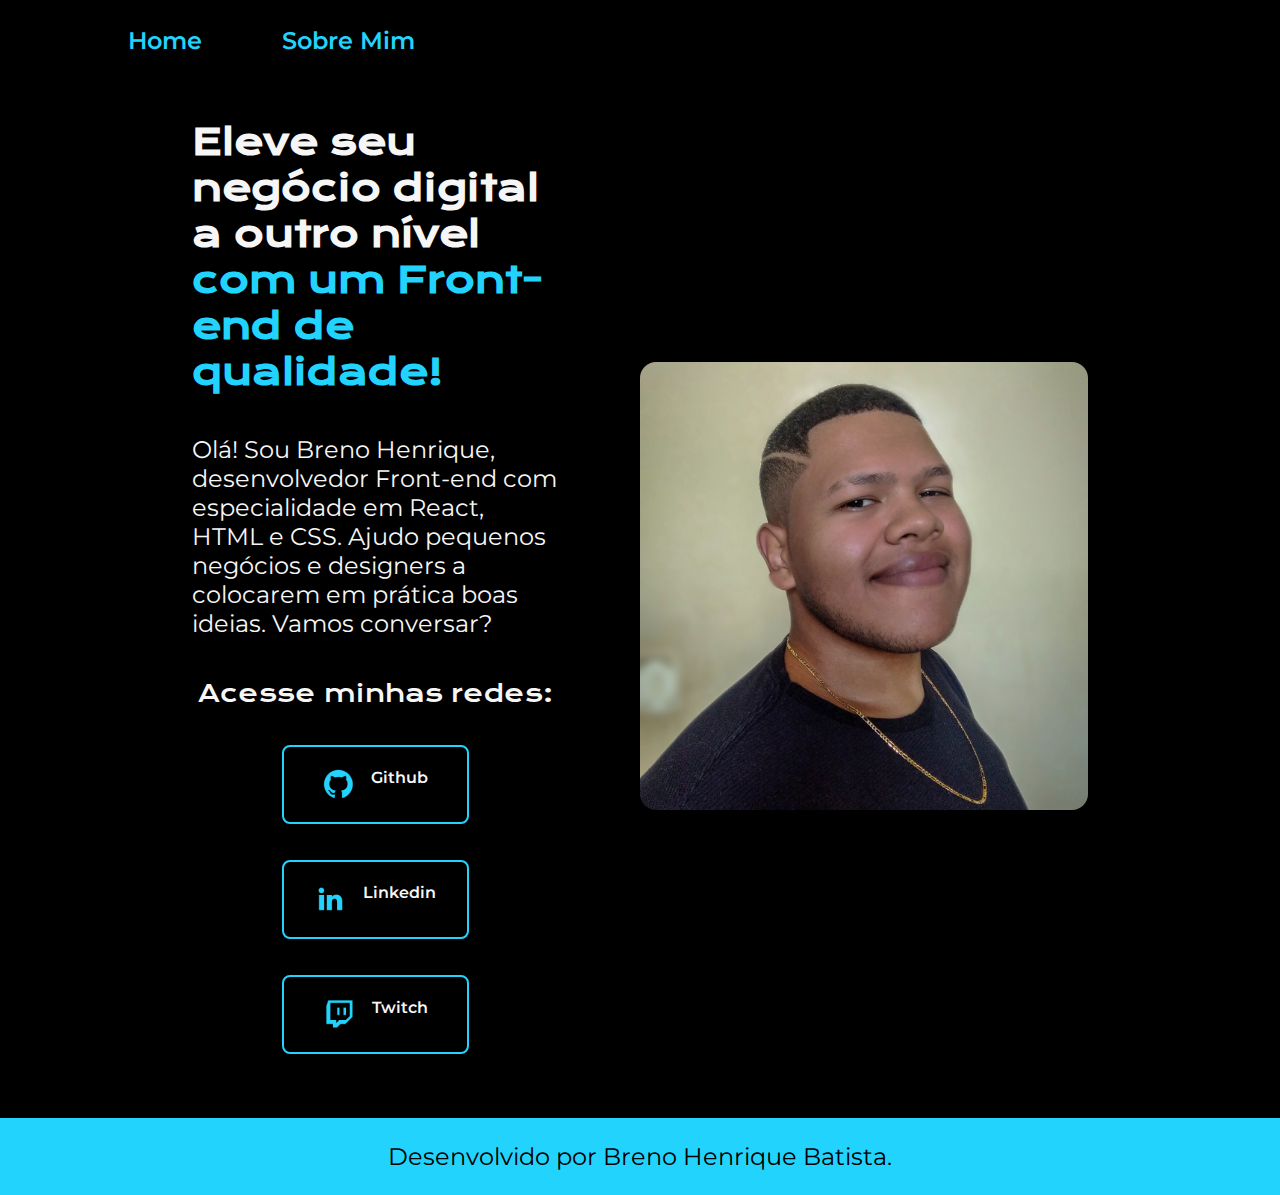
==== index.html @ 299d3159 "Add files via upload" ====
<!DOCTYPE html>
<html lang="pt-br">

<head>
    <meta charset="UTF-8">
    <meta name="viewport" content="width=device-width, initial-scale=1.0">
    <title>Portifolio</title>
    <link rel="stylesheet" href="/styles/style.css">
</head>

<body>
    <header class="cabecalho">
        <nav class="cabecalho__menu">
            <a class="cabecalho__menu__link" href="index.html">Home</a>
            <a class="cabecalho__menu__link" href="about.html">Sobre Mim</a>
        </nav>
    </header>
    <main class="apresentacao">
        <section class="apresentacao__conteudo">
            <h1 class="apresentacao__conteudo__titulo">Eleve seu negócio digital a outro nível <strong
                    class="titulo-destaque"> com um Front-end de qualidade!</strong></h1>
            <p class="apresentacao__conteudo__texto">Olá! Sou Breno Henrique, desenvolvedor Front-end com especialidade
                em React, HTML e CSS. Ajudo pequenos
                negócios e designers a colocarem em prática boas ideias. Vamos conversar?</p>
            <div class="apresentacao__links">
                <h2 class="apresentacao__links__subtitulo">Acesse minhas redes:</h2>
                <a class="apresentacao__links__navegacao">
                    <img src="./assets/github.png" alt="logo guithub">
                    Github</a>
                <a class="apresentacao__links__navegacao">
                    <img src="./assets/linkedin.png" alt="logo Linkedin">
                    Linkedin</a>
                <a class="apresentacao__links__navegacao">
                    <img src="./assets/twitch.png" alt="logo twitch">
                    Twitch</a>
            
            </div>
        </section><!-- width="430" height="439" -->
        <img class="apresentacao__imagem" src="./assets/fotoperfil.jpeg" alt="imagemPerfil" >
    </main>
    <footer class="rodape">
        <p>Desenvolvido por Breno Henrique Batista.</p>
    </footer>

</body>

</html>
---- styles/style.css ----
@import url('https://fonts.googleapis.com/css2?family=Krona+One&family=Montserrat:wght@400;600&display=swap');

/* --cor-primaria: #000000;
    --cor-secundaria: #f6f6f6;
    --cor-terciaria: #22d4fd;
    --cor-hover: #272727;
    --cor-hover-letra: #0fc2eb; */


:root {
    --cor-primaria: #000000;
    --cor-secundaria: #f6f6f6;
    --cor-terciaria: #22d4fd;
    --cor-hover: #272727;
    --cor-hover-letra: #0fc2eb;

    --fonte-primaria: 'Krona One' , sans-serif;
    --fonte-secundaria: 'Montserrat', sans-serif;
}

* {
margin: 0;
padding: 0;

}





body {
    /* height: 100vh; */
    box-sizing: border-box;
    background-color: var(--cor-primaria);
    color: var(--cor-secundaria);


}

.cabecalho {
    padding: 2% 0% 0% 10%;
}

.cabecalho__menu {
    display: flex;
    gap: 80px;
}

.cabecalho__menu__link {
    font-family: var(--fonte-secundaria);
    font-size: 1.5rem;
    font-weight: 600;
    color: var(--cor-terciaria);
    text-decoration: none;
}

.apresentacao {
    padding: 5% 15%;
    display: flex;
    align-items: center;
    justify-content: space-between;
    gap: 82px;
}

.apresentacao__conteudo {
    width: 50%;
    display: flex;
    flex-direction: column;
    gap: 40px;
}

.apresentacao__conteudo__titulo {
    font-size: 2.25rem;
    font-family: var(--fonte-primaria);
}

.titulo-destaque {
    color: var(--cor-terciaria);
}

.apresentacao__conteudo__texto {
    font-size: 1.5rem;
    font-family: var(--fonte-secundaria);
}

.apresentacao__links {
    display: flex;
    flex-direction: column;
    justify-content: space-between;
    align-items: center;
    gap: 36px;
}

.apresentacao__links__subtitulo {
    font-family: var(--fonte-primaria);
    font-weight: 400;
    font-size: 1.5rem;
}

.apresentacao__links__navegacao {
    /* background-color: #22D4FD; */    
    display: flex;
    justify-content: center;
    gap: 16px;
    border: 2px solid var(--cor-terciaria);
    width: 50%;
    text-align: center;
    border-radius: 8px;
    font-size: 1.5.rem; 
    padding: 21.5px 0;
    text-decoration: none;
    color: var(--cor-secundaria);
    font-family: var(--fonte-secundaria);
    font-weight: 600;

}

.apresentacao__links__link:hover {
    background-color: var(--cor-hover);
    color: var(--cor-hover-letra);

}

.apresentacao__imagem {
    border-radius: 16px;
    width: 50%;

}

.rodape {
    padding: 24px;
    color: var(--cor-primaria);
    background-color: var(--cor-terciaria);
    text-align: center;
    font-family: var(--fonte-secundaria);
    font-size: 1.5rem;
    font-weight: 400;

}

@media (max-width: 1200px) {
    .cabecalho {
        padding: 10%;
    }

    .cabecalho__menu {
        justify-content: center;
    }
    
    .apresentacao {
        flex-direction: column-reverse;
        padding: 5%;
    }

    .apresentacao__conteudo {
        width: auto;
    }
   
}
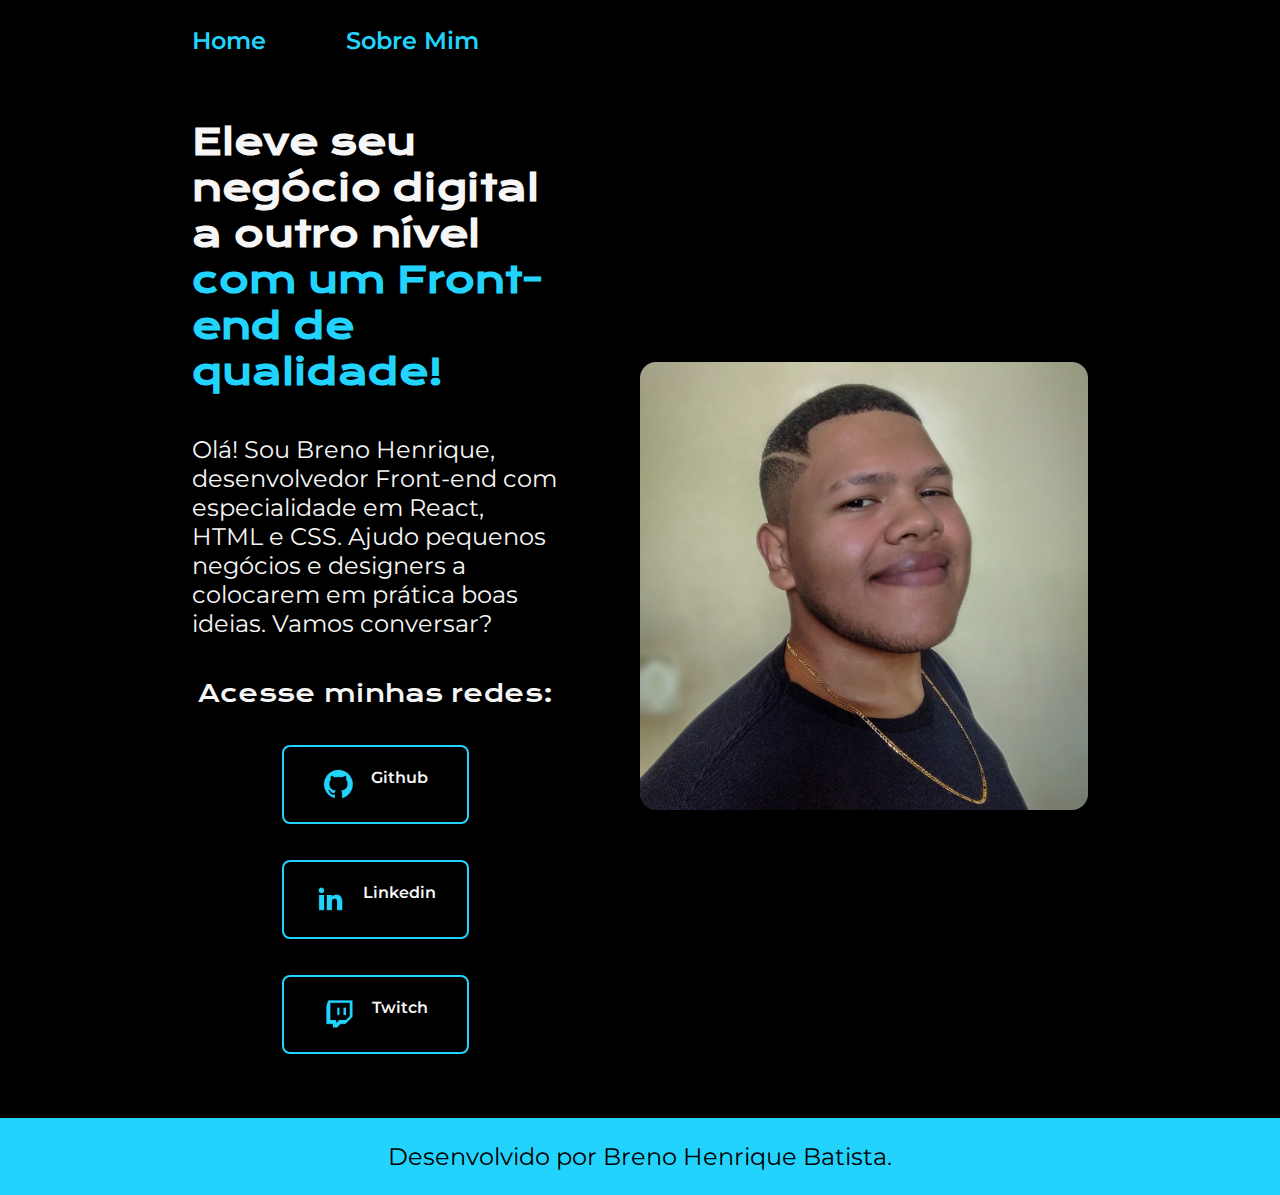
==== commit 07f11ac3: "colocando os links do linkedin e github" ====
--- a/index.html
+++ b/index.html
@@ -25,10 +25,10 @@
             <div class="apresentacao__links">
                 <h2 class="apresentacao__links__subtitulo">Acesse minhas redes:</h2>
                 <a class="apresentacao__links__navegacao">
-                    <img src="./assets/github.png" alt="logo guithub">
+                    <img src="./assets/github.png" href="https://github.com/BrenoHenriqueBatista" alt="logo guithub">
                     Github</a>
                 <a class="apresentacao__links__navegacao">
-                    <img src="./assets/linkedin.png" alt="logo Linkedin">
+                    <img src="./assets/linkedin.png" href="www.linkedin.com/in/breno-henrique-batista-378261182" alt="logo Linkedin">
                     Linkedin</a>
                 <a class="apresentacao__links__navegacao">
                     <img src="./assets/twitch.png" alt="logo twitch">
@@ -44,4 +44,4 @@
 
 </body>
 
-</html>+</html>
--- a/styles/style.css
+++ b/styles/style.css
@@ -38,7 +38,7 @@
 }
 
 .cabecalho {
-    padding: 2% 0% 0% 10%;
+    padding: 2% 0% 0% 15%;
 }
 
 .cabecalho__menu {
@@ -115,7 +115,7 @@
 
 }
 
-.apresentacao__links__link:hover {
+.apresentacao__links__navegacao:hover {
     background-color: var(--cor-hover);
     color: var(--cor-hover-letra);
 
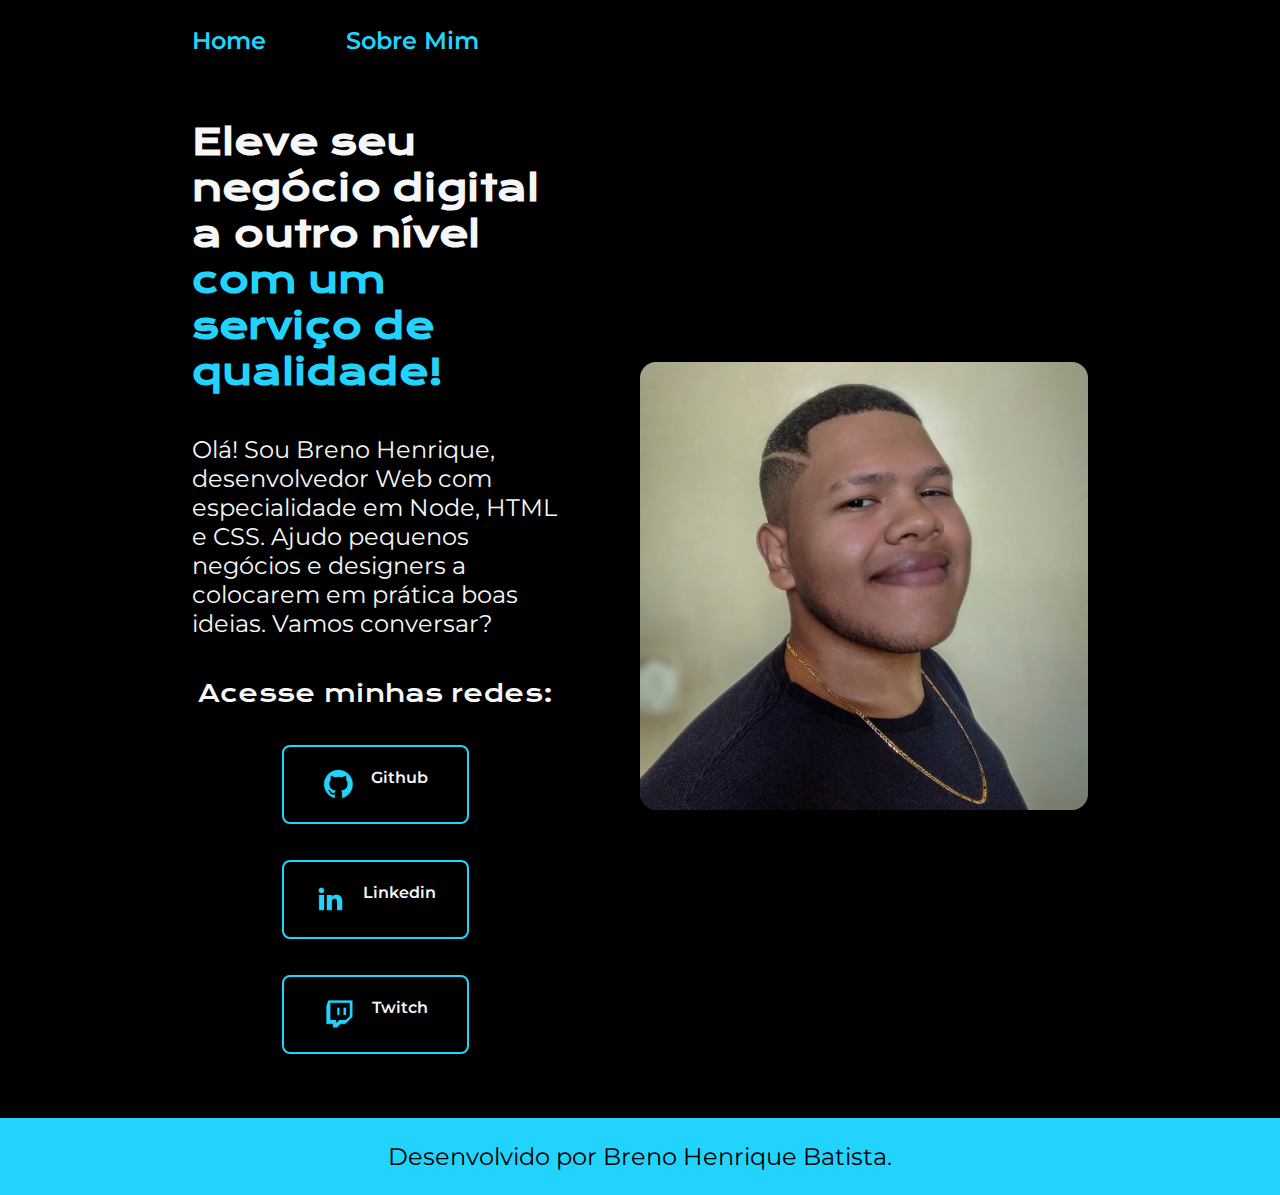
==== commit 35b6f68f: "Update index.html" ====
--- a/index.html
+++ b/index.html
@@ -18,17 +18,17 @@
     <main class="apresentacao">
         <section class="apresentacao__conteudo">
             <h1 class="apresentacao__conteudo__titulo">Eleve seu negócio digital a outro nível <strong
-                    class="titulo-destaque"> com um Front-end de qualidade!</strong></h1>
-            <p class="apresentacao__conteudo__texto">Olá! Sou Breno Henrique, desenvolvedor Front-end com especialidade
-                em React, HTML e CSS. Ajudo pequenos
+                    class="titulo-destaque"> com um serviço de qualidade!</strong></h1>
+            <p class="apresentacao__conteudo__texto">Olá! Sou Breno Henrique, desenvolvedor Web com especialidade
+                em Node, HTML e CSS. Ajudo pequenos
                 negócios e designers a colocarem em prática boas ideias. Vamos conversar?</p>
             <div class="apresentacao__links">
                 <h2 class="apresentacao__links__subtitulo">Acesse minhas redes:</h2>
-                <a class="apresentacao__links__navegacao">
-                    <img src="./assets/github.png" href="https://github.com/BrenoHenriqueBatista" alt="logo guithub">
+                <a class="apresentacao__links__navegacao" href="https://github.com/BrenoHenriqueBatista">
+                    <img src="./assets/github.png"  alt="logo guithub">
                     Github</a>
-                <a class="apresentacao__links__navegacao">
-                    <img src="./assets/linkedin.png" href="www.linkedin.com/in/breno-henrique-batista-378261182" alt="logo Linkedin">
+                <a class="apresentacao__links__navegacao" href="https://www.linkedin.com/in/breno-henrique-batista-378261182">
+                    <img src="./assets/linkedin.png"  alt="logo Linkedin">
                     Linkedin</a>
                 <a class="apresentacao__links__navegacao">
                     <img src="./assets/twitch.png" alt="logo twitch">
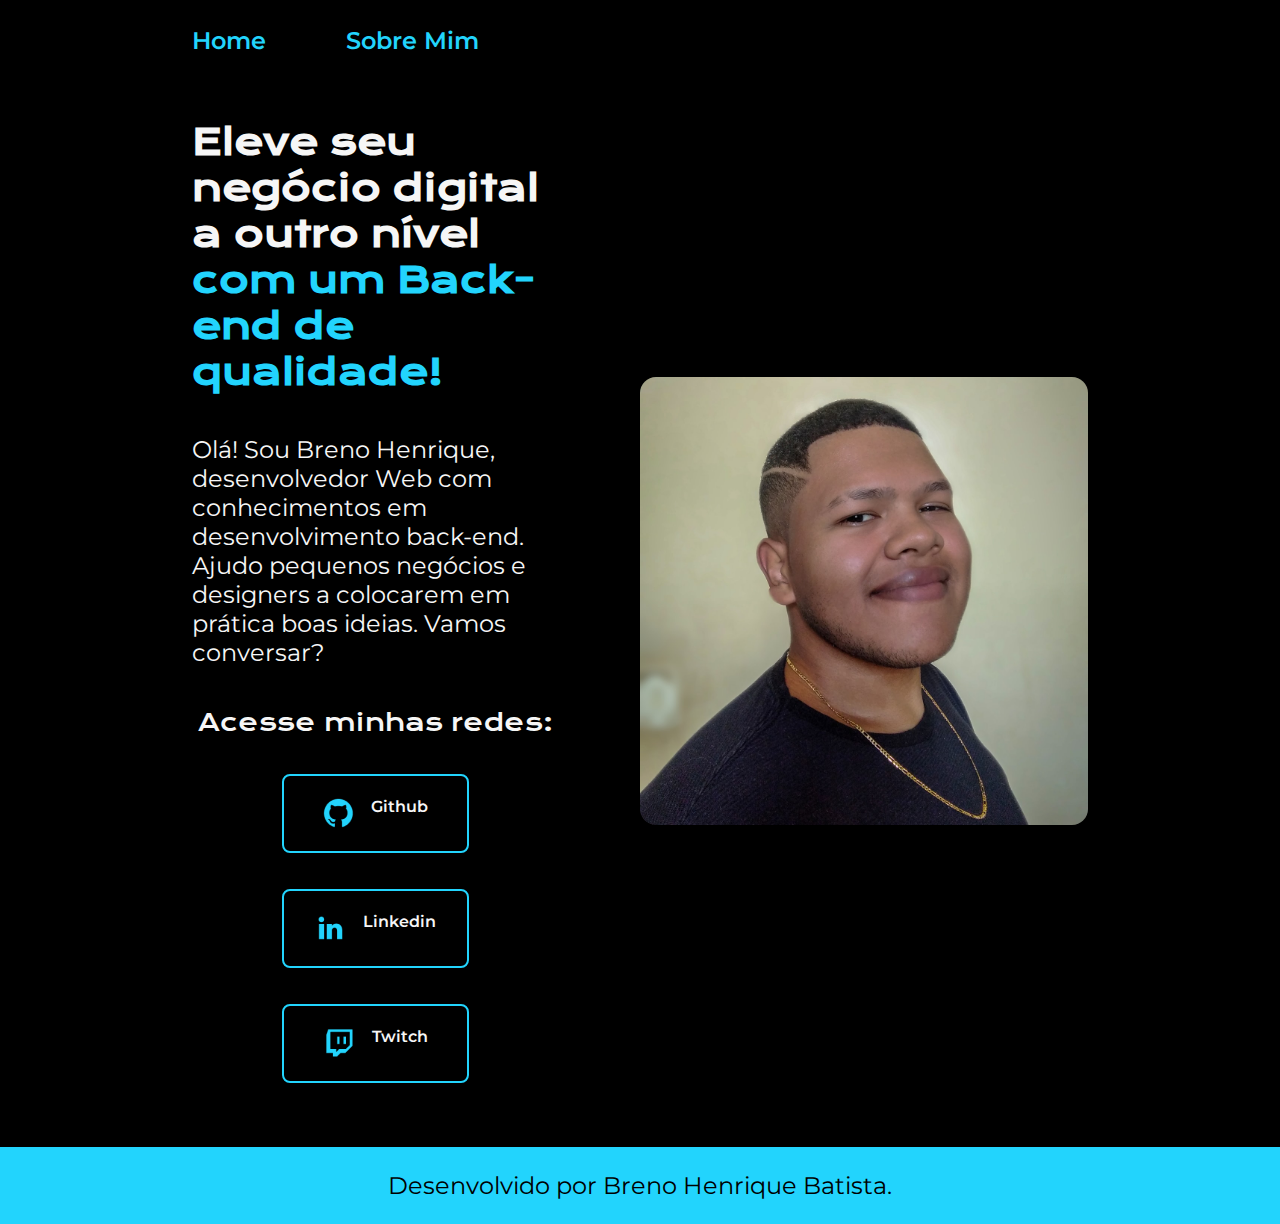
==== commit 7ad74925: "Update index.html" ====
--- a/index.html
+++ b/index.html
@@ -18,9 +18,9 @@
     <main class="apresentacao">
         <section class="apresentacao__conteudo">
             <h1 class="apresentacao__conteudo__titulo">Eleve seu negócio digital a outro nível <strong
-                    class="titulo-destaque"> com um serviço de qualidade!</strong></h1>
-            <p class="apresentacao__conteudo__texto">Olá! Sou Breno Henrique, desenvolvedor Web com especialidade
-                em Node, HTML e CSS. Ajudo pequenos
+                    class="titulo-destaque"> com um Back-end de qualidade!</strong></h1>
+            <p class="apresentacao__conteudo__texto">Olá! Sou Breno Henrique, desenvolvedor Web com conhecimentos
+                em desenvolvimento back-end. Ajudo pequenos
                 negócios e designers a colocarem em prática boas ideias. Vamos conversar?</p>
             <div class="apresentacao__links">
                 <h2 class="apresentacao__links__subtitulo">Acesse minhas redes:</h2>
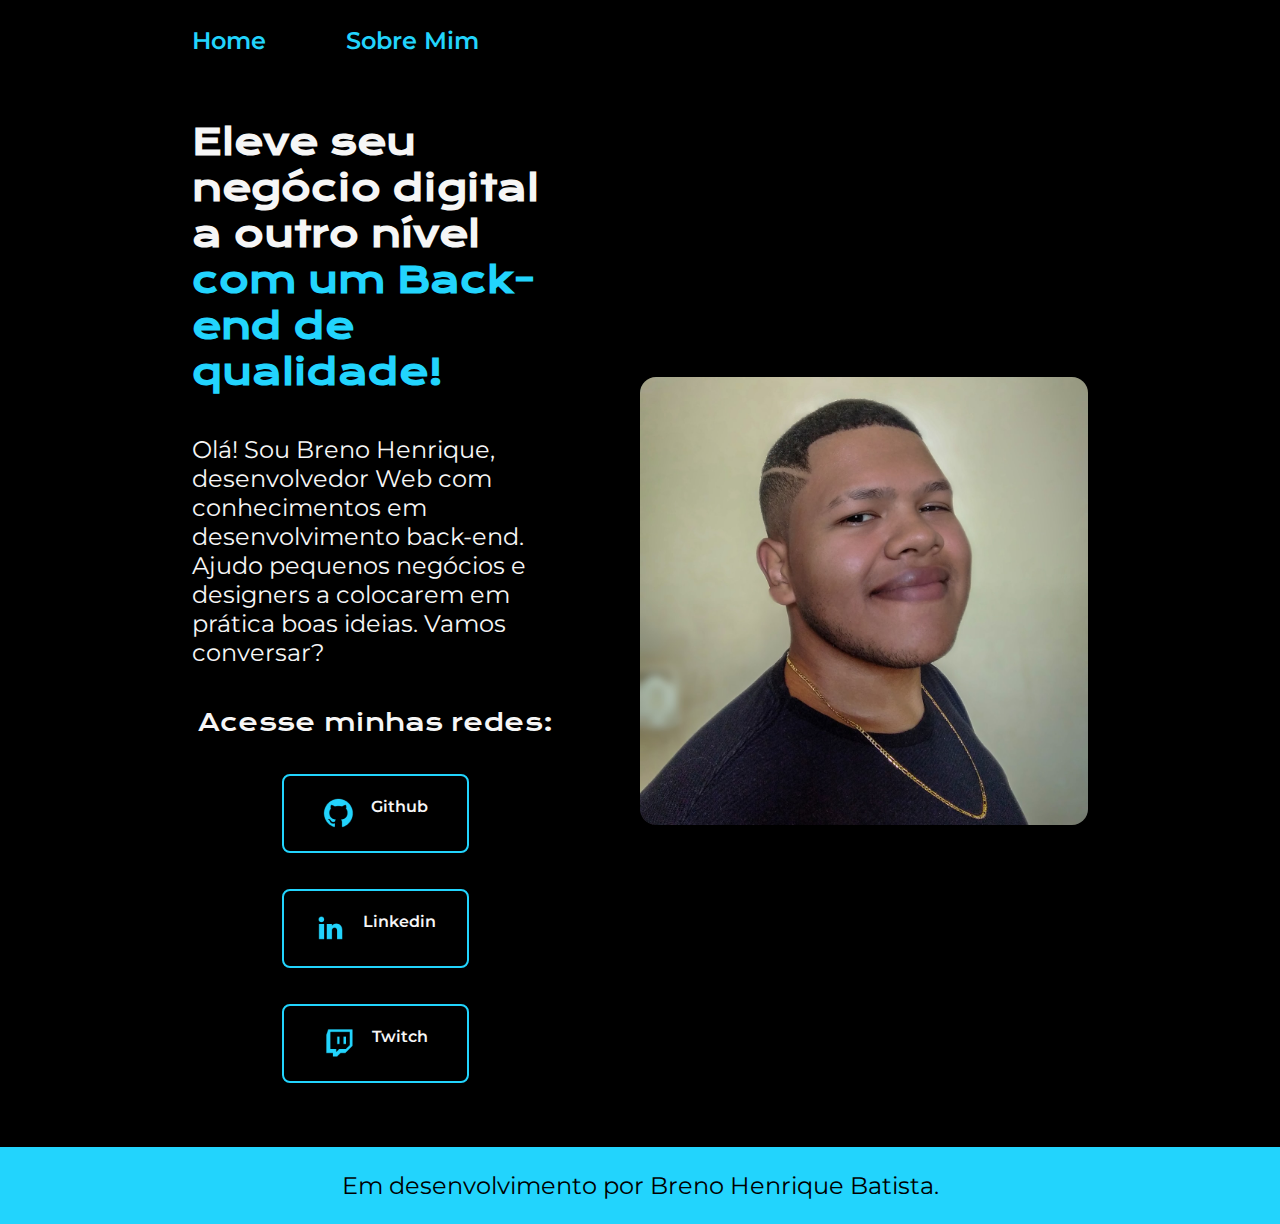
==== commit 7fcd7493: "Update index.html" ====
--- a/index.html
+++ b/index.html
@@ -39,7 +39,7 @@
         <img class="apresentacao__imagem" src="./assets/fotoperfil.jpeg" alt="imagemPerfil" >
     </main>
     <footer class="rodape">
-        <p>Desenvolvido por Breno Henrique Batista.</p>
+        <p>Em desenvolvimento por Breno Henrique Batista.</p>
     </footer>
 
 </body>
